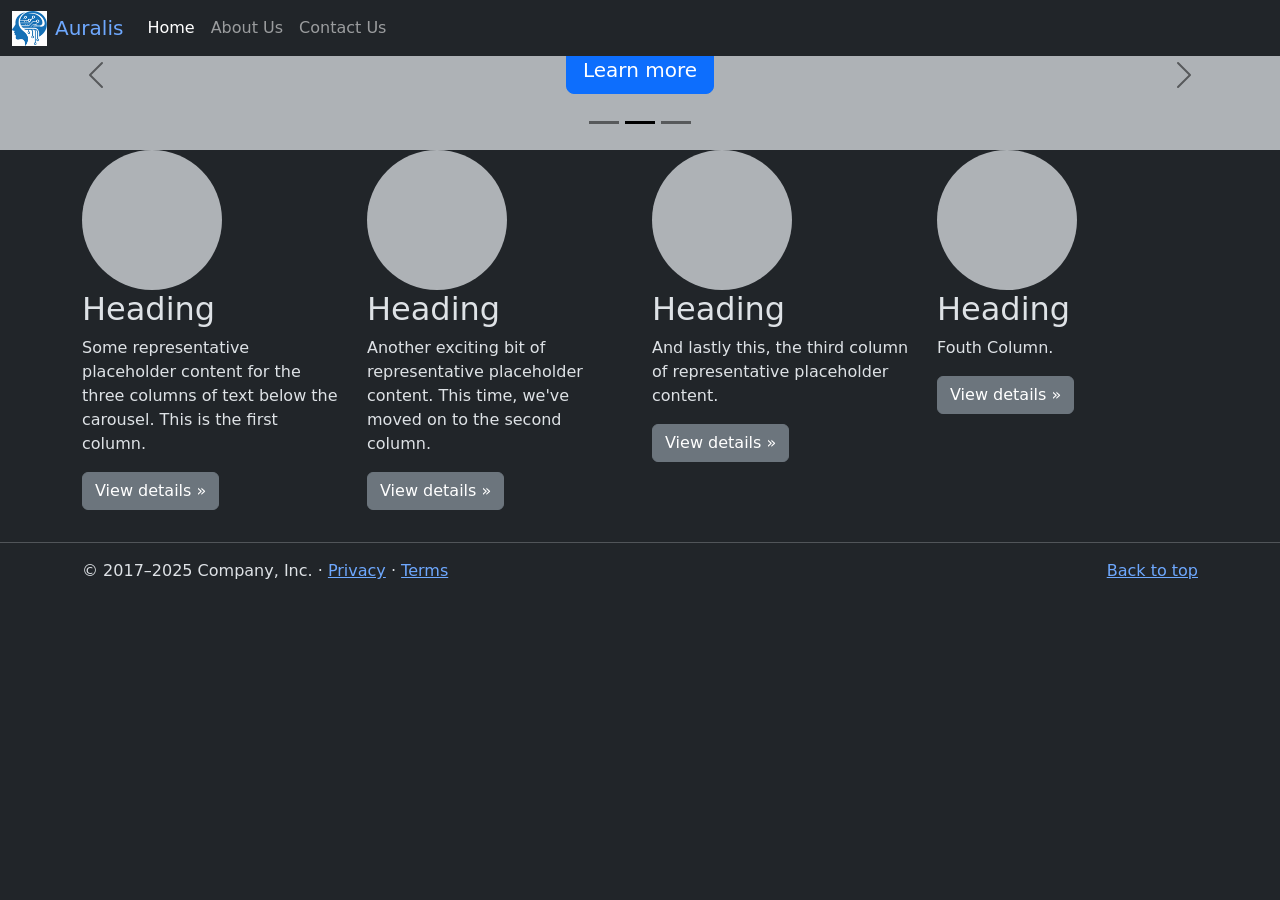
==== index.html @ a637a731 "Add files via upload" ====
<!DOCTYPE html>
<html lang="en" data-bs-theme="dark">

<head>
  <meta charset="UTF-8">
  <meta name="viewport" content="width=device-width, initial-scale=1.0">
  <title>Auralis</title>
  <link rel="stylesheet" href="bootstrap-reboot.min.css">
  <link rel="stylesheet" href="bootstrap-grid.min.css">
  <link rel="stylesheet" href="bootstrap.min.css">
  <link rel="stylesheet" href="css/carousel.css">
  <link rel="stylesheet" href="css/style.css">
</head>

<body>
  <header data-bs-theme="dark">
    <nav class="navbar navbar-expand-md navbar-dark fixed-top bg-dark">
      <div class="container-fluid">
        <div class="mb-2 mb-md-0">
          <a href="index.html" class="text-decoration-none align-items-center d-flex">
            <img src="logo.png" alt="Auralis Logo" class="logo bi me-2" width="35" height="35">
            <span class="fs-5"> Auralis </span>
          </a>
        </div> <button class="navbar-toggler collapsed" type="button" data-bs-toggle="collapse"
          data-bs-target="#navbarCollapse" aria-controls="navbarCollapse" aria-expanded="false"
          aria-label="Toggle navigation"> <span class="navbar-toggler-icon"></span> </button>
        <div class="navbar-collapse collapse" id="navbarCollapse" style="">
          <ul class="navbar-nav me-auto mb-2 mb-md-0 ms-3">
            <li class="nav-item"> <a class="nav-link active" aria-current="page" href="#">Home</a> </li>
            <li class="nav-item"> <a class="nav-link" href="AboutUs.html">About Us</a> </li>
            <li class="nav-item"> <a class="nav-link" href="ContactUs.html">Contact Us</a> </li>
          </ul>
        </div>
      </div>
    </nav>
  </header>
  <!-- primary content area -->




  <main>
    <div id="myCarousel" class="carousel slide mb-6" data-bs-ride="carousel">
      <div class="carousel-indicators"> <button type="button" data-bs-target="#myCarousel" data-bs-slide-to="0" class=""
          aria-label="Slide 1"></button> <button type="button" data-bs-target="#myCarousel" data-bs-slide-to="1"
          aria-label="Slide 2" class="active" aria-current="true"></button> <button type="button"
          data-bs-target="#myCarousel" data-bs-slide-to="2" aria-label="Slide 3" class=""></button> </div>
      <div class="carousel-inner">
        <div class="carousel-item"> <svg aria-hidden="true" class="bd-placeholder-img " height="100%"
            preserveAspectRatio="xMidYMid slice" width="100%" xmlns="http://www.w3.org/2000/svg">
            <rect width="100%" height="100%" fill="var(--bs-secondary-color)"></rect>
          </svg>
          <div class="container">
            <div class="carousel-caption text-start">
              <h1>Example headline.</h1>
              <p class="opacity-75">Some representative placeholder content for the first slide of the carousel.</p>
              <p><a class="btn btn-lg btn-primary" href="#">Sign up today</a></p>
            </div>
          </div>
        </div>
        <div class="carousel-item active"> <svg aria-hidden="true" class="bd-placeholder-img " height="100%"
            preserveAspectRatio="xMidYMid slice" width="100%" xmlns="http://www.w3.org/2000/svg">
            <rect width="100%" height="100%" fill="var(--bs-secondary-color)"></rect>
          </svg>
          <div class="container">
            <div class="carousel-caption">
              <h1>Another example headline.</h1>
              <p>Some representative placeholder content for the second slide of the carousel.</p>
              <p><a class="btn btn-lg btn-primary" href="#">Learn more</a></p>
            </div>
          </div>
        </div>
        <div class="carousel-item"> <svg aria-hidden="true" class="bd-placeholder-img " height="100%"
            preserveAspectRatio="xMidYMid slice" width="100%" xmlns="http://www.w3.org/2000/svg">
            <rect width="100%" height="100%" fill="var(--bs-secondary-color)"></rect>
          </svg>
          <div class="container">
            <div class="carousel-caption text-end">
              <h1>One more for good measure.</h1>
              <p>Some representative placeholder content for the third slide of this carousel.</p>
              <p><a class="btn btn-lg btn-primary" href="#">Browse gallery</a></p>
            </div>
          </div>
        </div>
      </div> <button class="carousel-control-prev" type="button" data-bs-target="#myCarousel" data-bs-slide="prev">
        <span class="carousel-control-prev-icon" aria-hidden="true"></span> <span
          class="visually-hidden">Previous</span> </button> <button class="carousel-control-next" type="button"
        data-bs-target="#myCarousel" data-bs-slide="next"> <span class="carousel-control-next-icon"
          aria-hidden="true"></span> <span class="visually-hidden">Next</span> </button>
    </div>

    <div class="container marketing">
      <div class="row">
        <div class="col-lg-3"> <svg aria-label="Placeholder" class="bd-placeholder-img rounded-circle" height="140"
            preserveAspectRatio="xMidYMid slice" role="img" width="140" xmlns="http://www.w3.org/2000/svg">
            <title>Placeholder</title>
            <rect width="100%" height="100%" fill="var(--bs-secondary-color)"></rect>
          </svg>
          <h2 class="fw-normal">Heading</h2>
          <p>Some representative placeholder content for the three columns of text below the carousel. This is the first
            column.</p>
          <p><a class="btn btn-secondary" href="#">View details »</a></p>
        </div><!-- /.col-lg-4 -->
        <div class="col-lg-3"> <svg aria-label="Placeholder" class="bd-placeholder-img rounded-circle" height="140"
            preserveAspectRatio="xMidYMid slice" role="img" width="140" xmlns="http://www.w3.org/2000/svg">
            <title>Placeholder</title>
            <rect width="100%" height="100%" fill="var(--bs-secondary-color)"></rect>
          </svg>
          <h2 class="fw-normal">Heading</h2>
          <p>Another exciting bit of representative placeholder content. This time, we've moved on to the second column.
          </p>
          <p><a class="btn btn-secondary" href="#">View details »</a></p>
        </div><!-- /.col-lg-4 -->
        <div class="col-lg-3"> <svg aria-label="Placeholder" class="bd-placeholder-img rounded-circle" height="140"
            preserveAspectRatio="xMidYMid slice" role="img" width="140" xmlns="http://www.w3.org/2000/svg">
            <title>Placeholder</title>
            <rect width="100%" height="100%" fill="var(--bs-secondary-color)"></rect>
          </svg>
          <h2 class="fw-normal">Heading</h2>
          <p>And lastly this, the third column of representative placeholder content.</p>
          <p><a class="btn btn-secondary" href="#">View details »</a></p>
        </div><!-- /.col-lg-4 -->

        <div class="col-lg-3"> <svg aria-label="Placeholder" class="bd-placeholder-img rounded-circle" height="140"
            preserveAspectRatio="xMidYMid slice" role="img" width="140" xmlns="http://www.w3.org/2000/svg">
            <title>Placeholder</title>
            <rect width="100%" height="100%" fill="var(--bs-secondary-color)"></rect>
          </svg>
          <h2 class="fw-normal">Heading</h2>
          <p>Fouth Column.</p>
          <p><a class="btn btn-secondary" href="#">View details »</a></p>
        </div>
      </div>
    </div>

    <hr class="featurette-divider">
    

    <!--Footer-->
    <footer class="container">
      <p class="float-end"><a href="#">Back to top</a></p>
      <p>© 2017–2025 Company, Inc. · <a href="#">Privacy</a> · <a href="#">Terms</a></p>
    </footer>
  </main>
  <script src="js/bootstrap.bundle.min.js" class="astro-vvvwv3sm"></script>
</body>

</html>
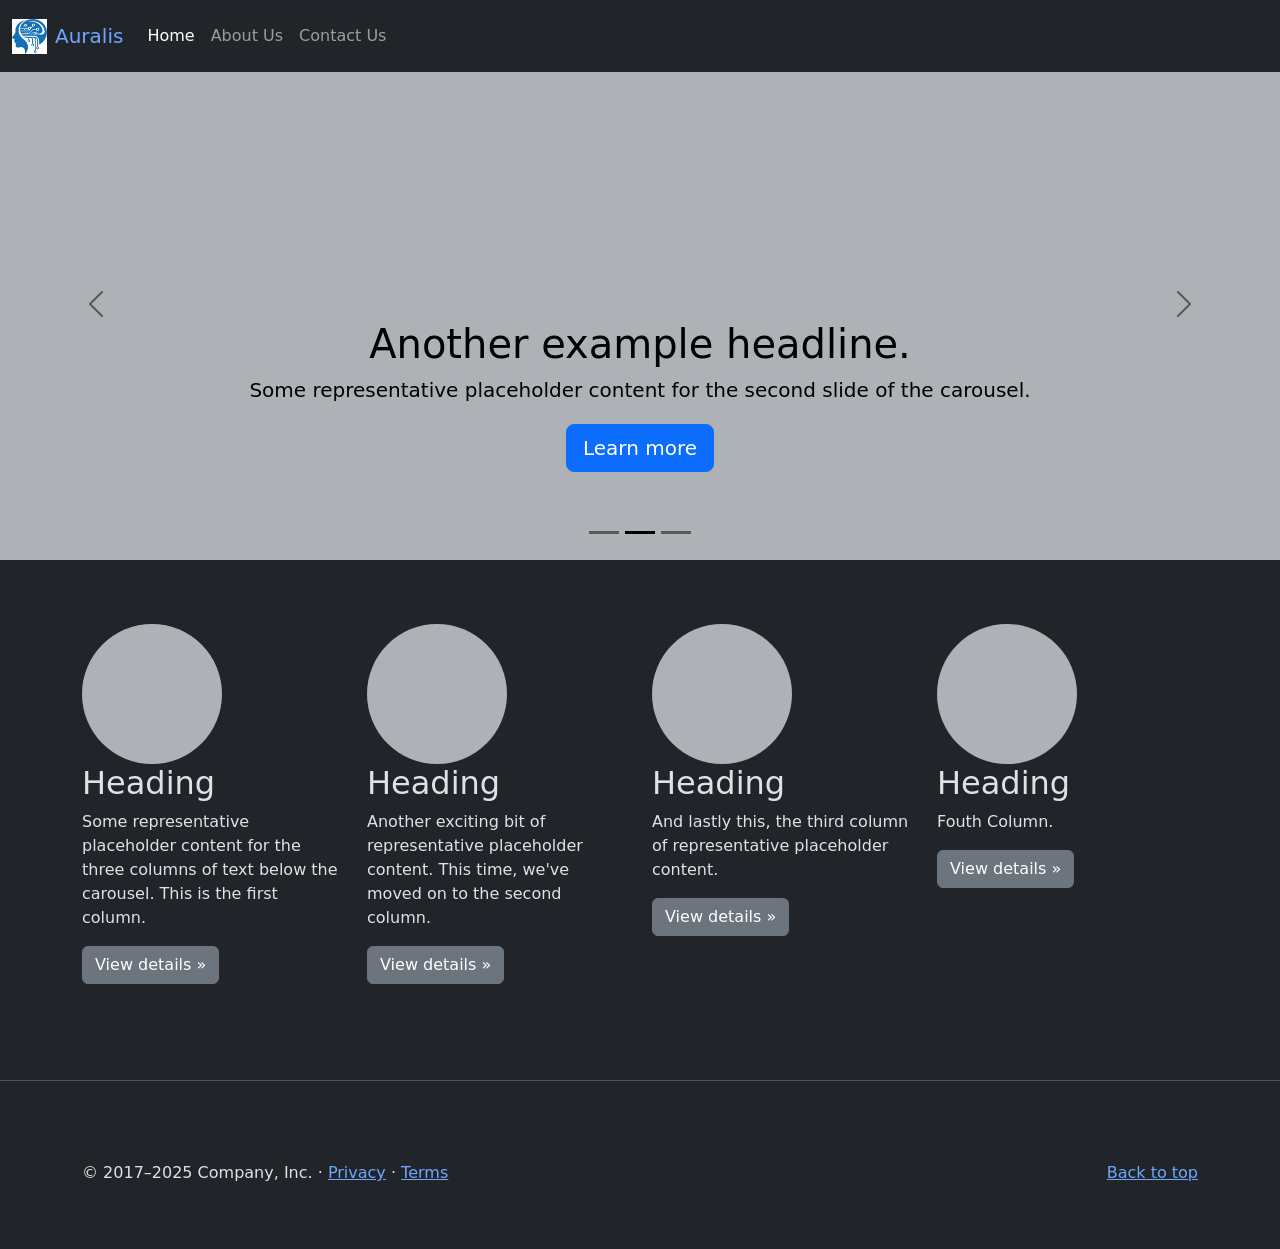
==== commit 8691dcda: "new update fixed contact us mobile version and added transparent imghes" ====
--- a/index.html
+++ b/index.html
@@ -134,7 +134,7 @@
     </div>
 
     <hr class="featurette-divider">
-    
+
 
     <!--Footer-->
     <footer class="container">
--- a/css/carousel.css
+++ b/css/carousel.css
@@ -0,0 +1,84 @@
+/* GLOBAL STYLES
+-------------------------------------------------- */
+/* Padding below the footer and lighter body text */
+
+body {
+  padding-top: 3rem;
+  padding-bottom: 3rem;
+  color: rgb(var(--bs-tertiary-color-rgb));
+}
+
+
+/* CUSTOMIZE THE CAROUSEL
+-------------------------------------------------- */
+
+/* Carousel base class */
+.carousel {
+  margin-bottom: 4rem;
+}
+/* Since positioning the image, we need to help out the caption */
+.carousel-caption {
+  bottom: 3rem;
+  z-index: 10;
+}
+
+/* Declare heights because of positioning of img element */
+.carousel-item {
+  height: 32rem;
+}
+
+
+/* MARKETING CONTENT
+-------------------------------------------------- */
+
+/* Center align the text within the three columns below the carousel */
+.marketing .col-lg-6 {
+  margin-bottom: 1.5rem;
+  text-align: center;
+}
+/* rtl:begin:ignore */
+.marketing .col-lg-6 p {
+  margin-right: .75rem;
+  margin-left: .75rem;
+}
+
+
+/* rtl:end:ignore */
+
+
+/* Featurettes
+------------------------- */
+
+.featurette-divider {
+  margin: 5rem 0; /* Space out the Bootstrap <hr> more */
+}
+
+/* Thin out the marketing headings */
+/* rtl:begin:remove */
+.featurette-heading {
+  letter-spacing: -.05rem;
+}
+
+/* rtl:end:remove */
+
+/* RESPONSIVE CSS
+-------------------------------------------------- */
+
+@media (min-width: 40em) {
+  /* Bump up size of carousel content */
+  .carousel-caption p {
+    margin-bottom: 1.25rem;
+    font-size: 1.25rem;
+    line-height: 1.4;
+  }
+
+  .featurette-heading {
+    font-size: 50px;
+  }
+}
+
+@media (min-width: 62em) {
+  .featurette-heading {
+    margin-top: 7rem;
+  }
+}
--- a/css/style.css
+++ b/css/style.css
@@ -0,0 +1,36 @@
+/** Force footer to bottom of page **/
+body {
+    display: flex;
+    flex-direction: column;
+}
+.footer-wrapper {
+    margin-top: auto;
+}
+.page-wrapper {
+    margin-top: var(--alpha-header);
+    min-height: calc(100vh - var(--alpha-header));
+    display: flex;
+    flex-direction: column;
+}
+
+/** Defines the height and stickiness of navbar **/
+.navbar {
+    height: var(--alpha-header);
+    position: fixed;
+    padding: 1rem 0;
+    align-items: center;
+    display: flex;
+}
+
+/** controls which navbar to show based on screen width **/
+@media screen and (min-width: 768px) {
+    #mobileNav {
+        display: none !important;
+    }
+}
+@media screen and (max-width: 767px) {
+    #mainNav {
+        display: none !important;
+    }
+}
+
